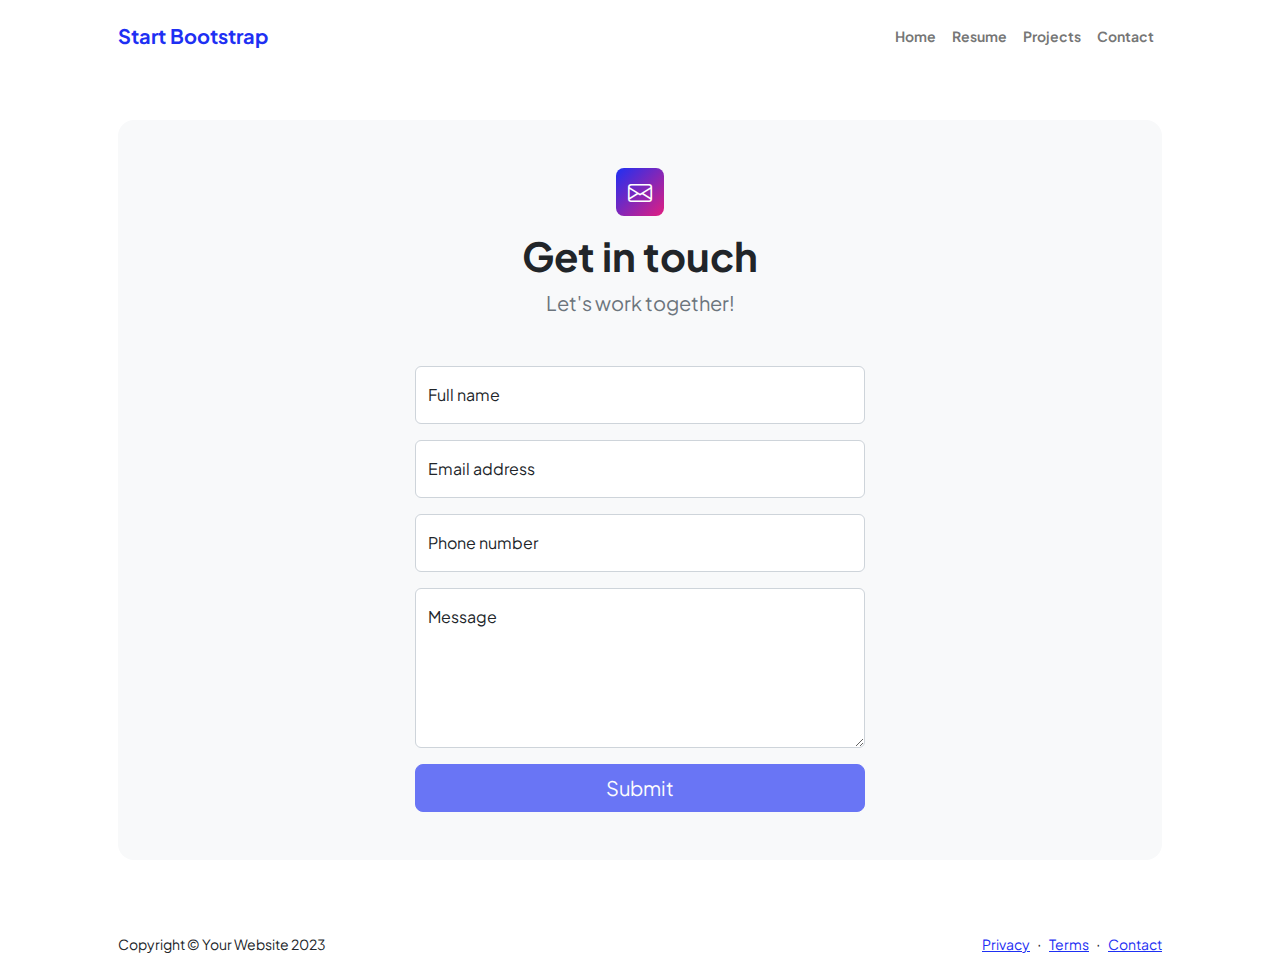
==== contact.html @ bfbb27c5 "bootstrap theme" ====
<!DOCTYPE html>
<html lang="en">
    <head>
        <meta charset="utf-8" />
        <meta name="viewport" content="width=device-width, initial-scale=1, shrink-to-fit=no" />
        <meta name="description" content />
        <meta name="author" content />
        <title>Modern Business - Start Bootstrap Template</title>
        <!-- Favicon-->
        <link rel="icon" type="image/x-icon" href="assets/favicon.ico" />
        <!-- Custom Google font-->
        <link rel="preconnect" href="https://fonts.googleapis.com" />
        <link rel="preconnect" href="https://fonts.gstatic.com" crossorigin />
        <link href="https://fonts.googleapis.com/css2?family=Plus+Jakarta+Sans:wght@100;200;300;400;500;600;700;800;900&amp;display=swap" rel="stylesheet" />
        <!-- Bootstrap icons-->
        <link href="https://cdn.jsdelivr.net/npm/bootstrap-icons@1.8.1/font/bootstrap-icons.css" rel="stylesheet" />
        <!-- Core theme CSS (includes Bootstrap)-->
        <link href="css/styles.css" rel="stylesheet" />
    </head>
    <body class="d-flex flex-column">
        <main class="flex-shrink-0">
            <!-- Navigation-->
            <nav class="navbar navbar-expand-lg navbar-light bg-white py-3">
                <div class="container px-5">
                    <a class="navbar-brand" href="index.html"><span class="fw-bolder text-primary">Start Bootstrap</span></a>
                    <button class="navbar-toggler" type="button" data-bs-toggle="collapse" data-bs-target="#navbarSupportedContent" aria-controls="navbarSupportedContent" aria-expanded="false" aria-label="Toggle navigation"><span class="navbar-toggler-icon"></span></button>
                    <div class="collapse navbar-collapse" id="navbarSupportedContent">
                        <ul class="navbar-nav ms-auto mb-2 mb-lg-0 small fw-bolder">
                            <li class="nav-item"><a class="nav-link" href="index.html">Home</a></li>
                            <li class="nav-item"><a class="nav-link" href="resume.html">Resume</a></li>
                            <li class="nav-item"><a class="nav-link" href="projects.html">Projects</a></li>
                            <li class="nav-item"><a class="nav-link" href="contact.html">Contact</a></li>
                        </ul>
                    </div>
                </div>
            </nav>
            <!-- Page content-->
            <section class="py-5">
                <div class="container px-5">
                    <!-- Contact form-->
                    <div class="bg-light rounded-4 py-5 px-4 px-md-5">
                        <div class="text-center mb-5">
                            <div class="feature bg-primary bg-gradient-primary-to-secondary text-white rounded-3 mb-3"><i class="bi bi-envelope"></i></div>
                            <h1 class="fw-bolder">Get in touch</h1>
                            <p class="lead fw-normal text-muted mb-0">Let's work together!</p>
                        </div>
                        <div class="row gx-5 justify-content-center">
                            <div class="col-lg-8 col-xl-6">
                                <!-- * * * * * * * * * * * * * * *-->
                                <!-- * * SB Forms Contact Form * *-->
                                <!-- * * * * * * * * * * * * * * *-->
                                <!-- This form is pre-integrated with SB Forms.-->
                                <!-- To make this form functional, sign up at-->
                                <!-- https://startbootstrap.com/solution/contact-forms-->
                                <!-- to get an API token!-->
                                <form id="contactForm" data-sb-form-api-token="API_TOKEN">
                                    <!-- Name input-->
                                    <div class="form-floating mb-3">
                                        <input class="form-control" id="name" type="text" placeholder="Enter your name..." data-sb-validations="required" />
                                        <label for="name">Full name</label>
                                        <div class="invalid-feedback" data-sb-feedback="name:required">A name is required.</div>
                                    </div>
                                    <!-- Email address input-->
                                    <div class="form-floating mb-3">
                                        <input class="form-control" id="email" type="email" placeholder="name@example.com" data-sb-validations="required,email" />
                                        <label for="email">Email address</label>
                                        <div class="invalid-feedback" data-sb-feedback="email:required">An email is required.</div>
                                        <div class="invalid-feedback" data-sb-feedback="email:email">Email is not valid.</div>
                                    </div>
                                    <!-- Phone number input-->
                                    <div class="form-floating mb-3">
                                        <input class="form-control" id="phone" type="tel" placeholder="(123) 456-7890" data-sb-validations="required" />
                                        <label for="phone">Phone number</label>
                                        <div class="invalid-feedback" data-sb-feedback="phone:required">A phone number is required.</div>
                                    </div>
                                    <!-- Message input-->
                                    <div class="form-floating mb-3">
                                        <textarea class="form-control" id="message" type="text" placeholder="Enter your message here..." style="height: 10rem" data-sb-validations="required"></textarea>
                                        <label for="message">Message</label>
                                        <div class="invalid-feedback" data-sb-feedback="message:required">A message is required.</div>
                                    </div>
                                    <!-- Submit success message-->
                                    <!---->
                                    <!-- This is what your users will see when the form-->
                                    <!-- has successfully submitted-->
                                    <div class="d-none" id="submitSuccessMessage">
                                        <div class="text-center mb-3">
                                            <div class="fw-bolder">Form submission successful!</div>
                                            To activate this form, sign up at
                                            <br />
                                            <a href="https://startbootstrap.com/solution/contact-forms">https://startbootstrap.com/solution/contact-forms</a>
                                        </div>
                                    </div>
                                    <!-- Submit error message-->
                                    <!---->
                                    <!-- This is what your users will see when there is-->
                                    <!-- an error submitting the form-->
                                    <div class="d-none" id="submitErrorMessage"><div class="text-center text-danger mb-3">Error sending message!</div></div>
                                    <!-- Submit Button-->
                                    <div class="d-grid"><button class="btn btn-primary btn-lg disabled" id="submitButton" type="submit">Submit</button></div>
                                </form>
                            </div>
                        </div>
                    </div>
                </div>
            </section>
        </main>
        <!-- Footer-->
        <footer class="bg-white py-4 mt-auto">
            <div class="container px-5">
                <div class="row align-items-center justify-content-between flex-column flex-sm-row">
                    <div class="col-auto"><div class="small m-0">Copyright &copy; Your Website 2023</div></div>
                    <div class="col-auto">
                        <a class="small" href="#!">Privacy</a>
                        <span class="mx-1">&middot;</span>
                        <a class="small" href="#!">Terms</a>
                        <span class="mx-1">&middot;</span>
                        <a class="small" href="#!">Contact</a>
                    </div>
                </div>
            </div>
        </footer>
        <!-- Bootstrap core JS-->
        <script src="https://cdn.jsdelivr.net/npm/bootstrap@5.2.3/dist/js/bootstrap.bundle.min.js"></script>
        <!-- Core theme JS-->
        <script src="js/scripts.js"></script>
        <!-- * * * * * * * * * * * * * * * * * * * * * * * * * * * * * * * * * * * * * * * *-->
        <!-- * *                               SB Forms JS                               * *-->
        <!-- * * Activate your form at https://startbootstrap.com/solution/contact-forms * *-->
        <!-- * * * * * * * * * * * * * * * * * * * * * * * * * * * * * * * * * * * * * * * *-->
        <script src="https://cdn.startbootstrap.com/sb-forms-latest.js"></script>
    </body>
</html>
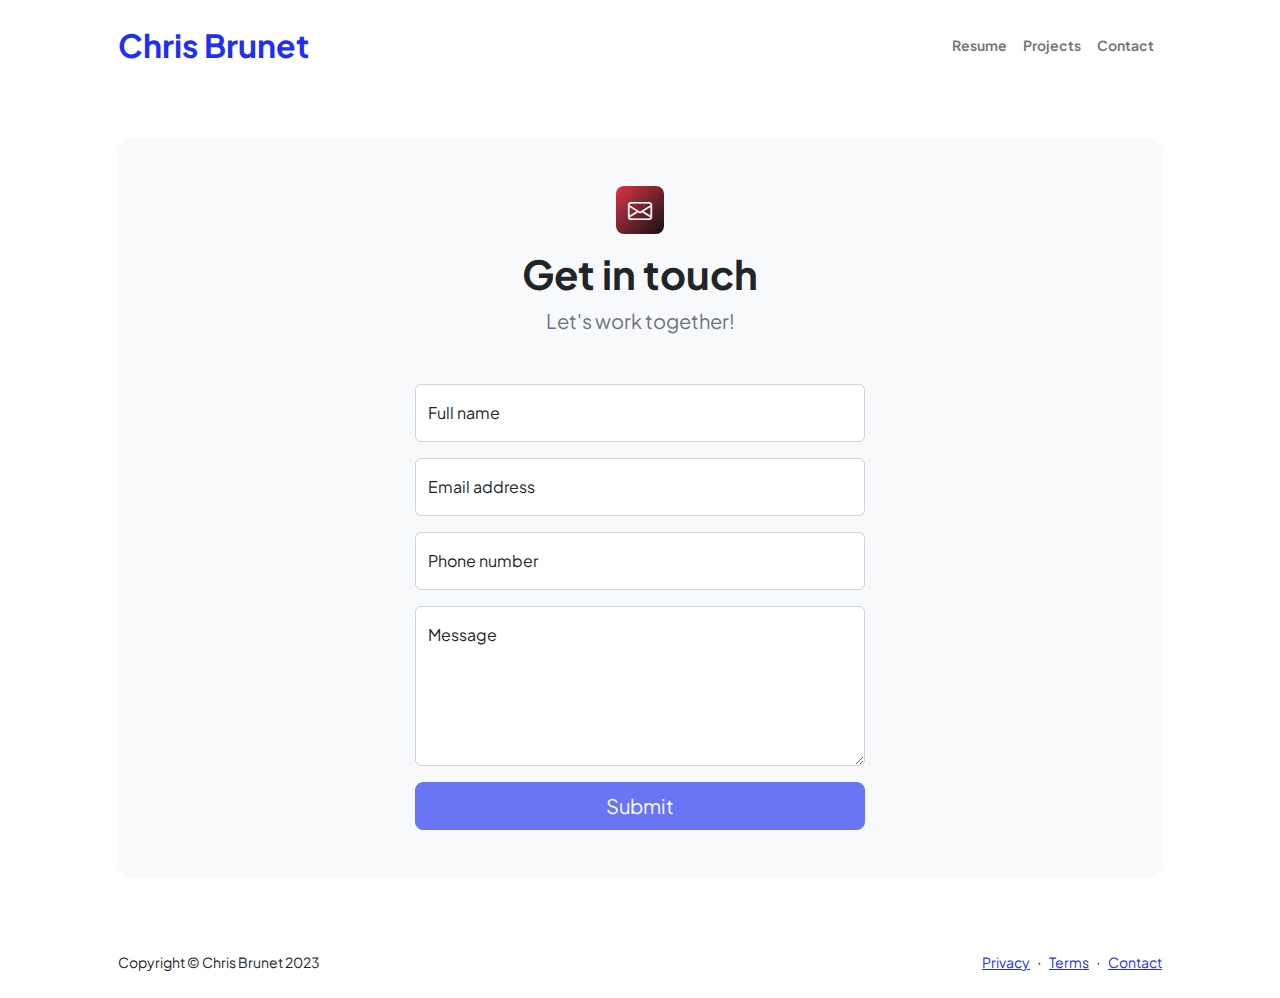
==== commit d79a4738: "colour changes" ====
--- a/contact.html
+++ b/contact.html
@@ -5,7 +5,7 @@
         <meta name="viewport" content="width=device-width, initial-scale=1, shrink-to-fit=no" />
         <meta name="description" content />
         <meta name="author" content />
-        <title>Modern Business - Start Bootstrap Template</title>
+        <title>Contact Chris Brunet</title>
         <!-- Favicon-->
         <link rel="icon" type="image/x-icon" href="assets/favicon.ico" />
         <!-- Custom Google font-->
@@ -22,11 +22,10 @@
             <!-- Navigation-->
             <nav class="navbar navbar-expand-lg navbar-light bg-white py-3">
                 <div class="container px-5">
-                    <a class="navbar-brand" href="index.html"><span class="fw-bolder text-primary">Start Bootstrap</span></a>
+                    <a class="navbar-brand" href="index.html"><span class="fw-bolder text-primary">Chris Brunet</span></a>
                     <button class="navbar-toggler" type="button" data-bs-toggle="collapse" data-bs-target="#navbarSupportedContent" aria-controls="navbarSupportedContent" aria-expanded="false" aria-label="Toggle navigation"><span class="navbar-toggler-icon"></span></button>
                     <div class="collapse navbar-collapse" id="navbarSupportedContent">
                         <ul class="navbar-nav ms-auto mb-2 mb-lg-0 small fw-bolder">
-                            <li class="nav-item"><a class="nav-link" href="index.html">Home</a></li>
                             <li class="nav-item"><a class="nav-link" href="resume.html">Resume</a></li>
                             <li class="nav-item"><a class="nav-link" href="projects.html">Projects</a></li>
                             <li class="nav-item"><a class="nav-link" href="contact.html">Contact</a></li>
@@ -109,7 +108,7 @@
         <footer class="bg-white py-4 mt-auto">
             <div class="container px-5">
                 <div class="row align-items-center justify-content-between flex-column flex-sm-row">
-                    <div class="col-auto"><div class="small m-0">Copyright &copy; Your Website 2023</div></div>
+                    <div class="col-auto"><div class="small m-0">Copyright &copy; Chris Brunet 2023</div></div>
                     <div class="col-auto">
                         <a class="small" href="#!">Privacy</a>
                         <span class="mx-1">&middot;</span>
